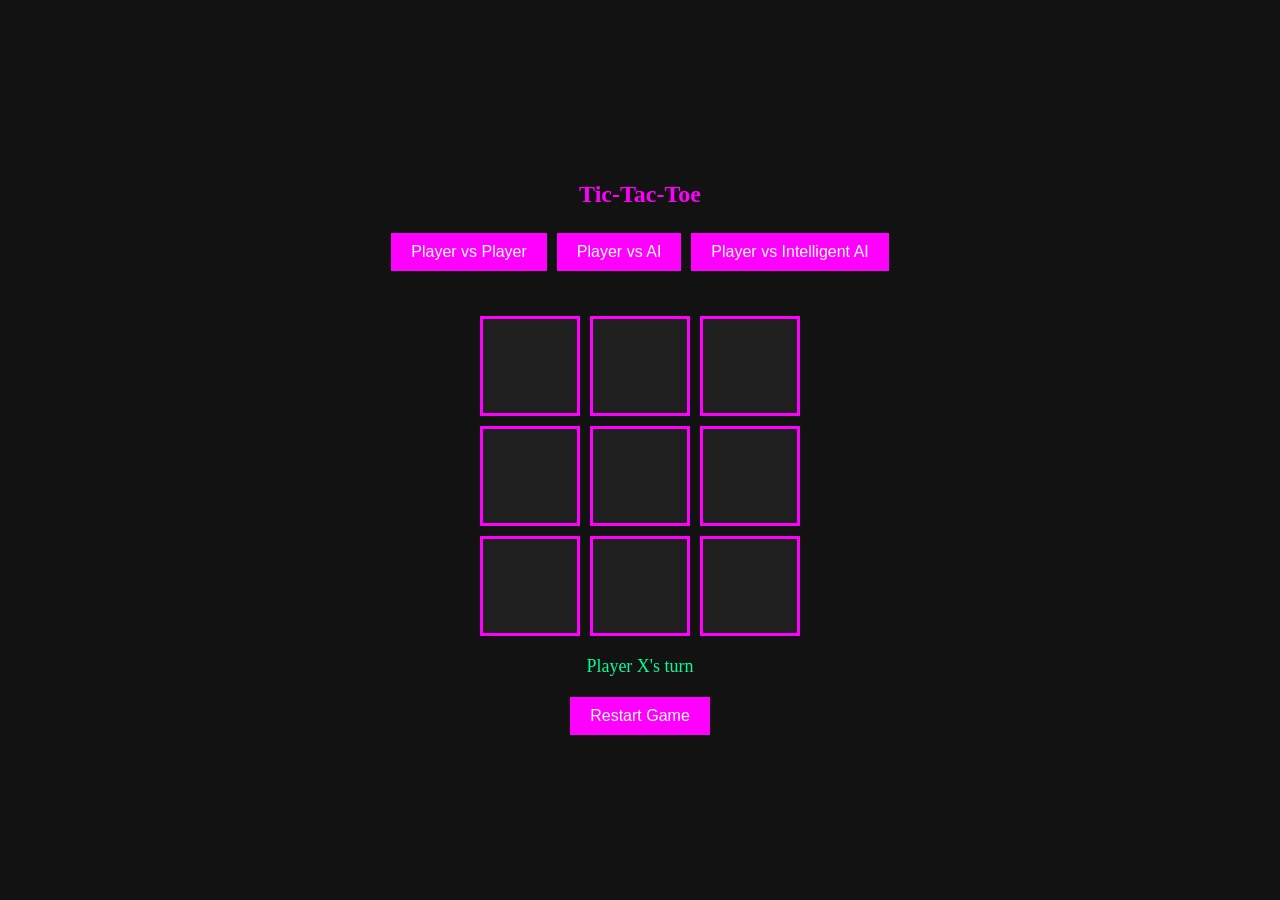
==== index.html @ 8ea6baa7 "Rename game.html to index.html" ====
<!DOCTYPE html>
<html lang="en">
<head>
    <meta charset="UTF-8">
    <meta name="viewport" content="width=device-width, initial-scale=1.0">
    <title>Tic-Tac-Toe</title>
    <link rel="stylesheet" href="game.css">
</head>
<body>
    <div class="game-container">
        <h1>Tic-Tac-Toe</h1>
        <div class="game-mode">
            <button id="playerVsPlayer" class="mode-button">Player vs Player</button>
            <button id="playerVsBasicAI" class="mode-button">Player vs AI</button>
            <button id="playerVsIntelligentAI" class="mode-button">Player vs Intelligent AI</button>
        </div>
        <div class="board" id="board">
            <div class="cell" data-cell></div>
            <div class="cell" data-cell></div>
            <div class="cell" data-cell></div>
            <div class="cell" data-cell></div>
            <div class="cell" data-cell></div>
            <div class="cell" data-cell></div>
            <div class="cell" data-cell></div>
            <div class="cell" data-cell></div>
            <div class="cell" data-cell></div>
        </div>
        <div class="status" id="statusMessage"></div>
        <button id="restartButton">Restart Game</button>
        
    </div>
    <script src="game.js"></script>
</body>
</html>
---- game.css ----
body {
    background-color: #121212;
    color: #00ff99;
    font-family: 'Press Start 2P', cursive;
    display: flex;
    justify-content: center;
    align-items: center;
    height: 100vh;
    margin: 0;
}

h1 {
    font-size: 24px;
    text-align: center;
    margin-bottom: 20px;
    color: #ff00ff;
}

.game-container {
    display: flex;
    flex-direction: column;
    justify-content: center;
    align-items: center;
    height: 100vh;
}

.board {
    
    display: grid;
    grid-template-columns: repeat(3, 100px);
    grid-template-rows: repeat(3, 100px);
    gap: 10px;
    justify-content: center;
    margin-top: 20px;
}

.cell {
    background-color: #1f1f1f;
    border: 3px solid #ff00ff;
    font-size: 36px;
    color: #00ff99;
    display: flex;
    justify-content: center;
    align-items: center;
    cursor: pointer;
    transition: background-color 0.3s;
}
.cell.x {
    color: #ff00ff; /* X color */
}

.cell.o {
    color: #00ff99; /* O color */
}

.cell:hover {
    background-color: #333333;
}

.status {
    margin-top: 20px;
    margin-bottom: 20px;
    font-size: 18px;
}

button {
    background-color: #ff00ff;
    color: #ffffff;
    border: none;
    padding: 10px 20px;
    font-size: 16px;
    cursor: pointer;
    transition: background-color 0.3s;
}
.ai-mode .cell {
    background-color: #090942; /* Blue color for AI mode */
}

button:hover {
    background-color: #cc00cc;
}

.cell.winning-combination {
    background-color: #ffffff; /* Background color for the winning combination */
    color: #000000; /* Optional: Change text color for better contrast */
}

.game-mode {
    
    display: flex;
    justify-content: center;
    flex-wrap: wrap;
    margin-bottom: 20px;
}

.mode-button {
    background-color: #ff00ff;
    color: #ffffff;
    border: none;
    padding: 10px 20px;
    font-size: 16px;
    cursor: pointer;
    margin: 5px;
    transition: background-color 0.3s;
}

.mode-button:hover {
    background-color: #cc00cc;
}
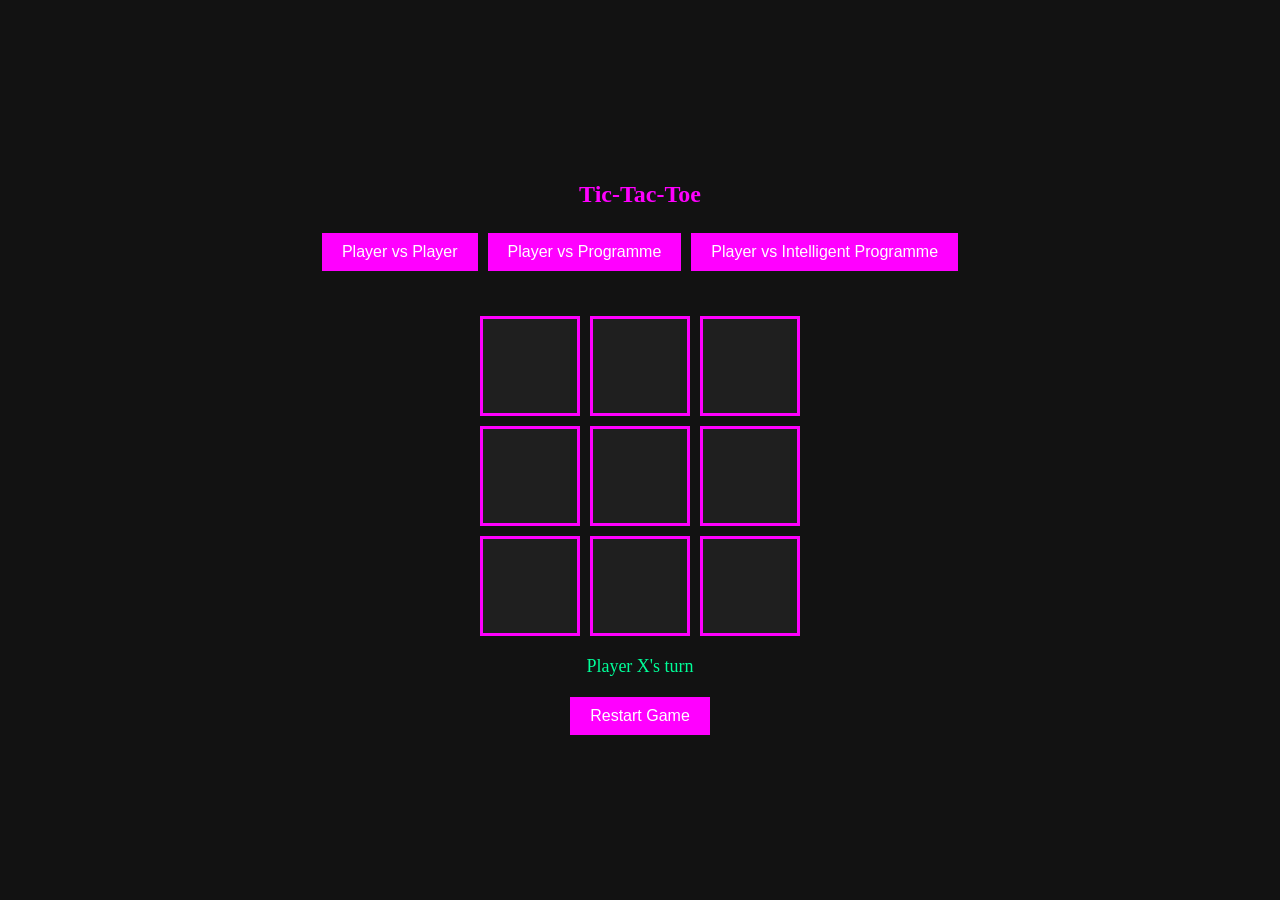
==== commit 1cd974e6: "naming programme" ====
--- a/index.html
+++ b/index.html
@@ -11,8 +11,8 @@
         <h1>Tic-Tac-Toe</h1>
         <div class="game-mode">
             <button id="playerVsPlayer" class="mode-button">Player vs Player</button>
-            <button id="playerVsBasicAI" class="mode-button">Player vs AI</button>
-            <button id="playerVsIntelligentAI" class="mode-button">Player vs Intelligent AI</button>
+            <button id="playerVsBasicAI" class="mode-button">Player vs Programme</button>
+            <button id="playerVsIntelligentAI" class="mode-button">Player vs Intelligent Programme</button>
         </div>
         <div class="board" id="board">
             <div class="cell" data-cell></div>
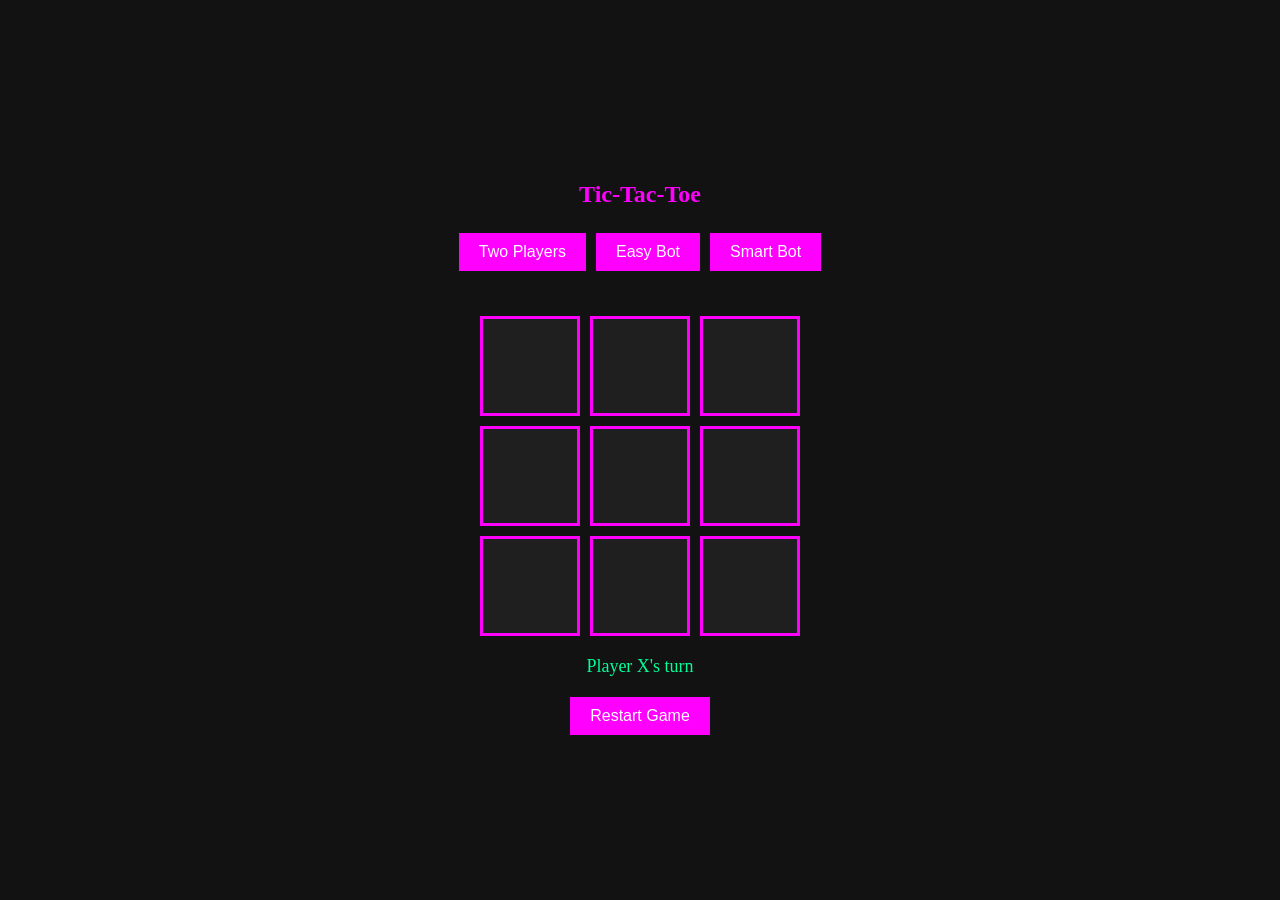
==== commit 3276f476: "new titles" ====
--- a/index.html
+++ b/index.html
@@ -10,9 +10,9 @@
     <div class="game-container">
         <h1>Tic-Tac-Toe</h1>
         <div class="game-mode">
-            <button id="playerVsPlayer" class="mode-button">Player vs Player</button>
-            <button id="playerVsBasicAI" class="mode-button">Player vs Programme</button>
-            <button id="playerVsIntelligentAI" class="mode-button">Player vs Intelligent Programme</button>
+            <button id="playerVsPlayer" class="mode-button"> Two Players </button>
+            <button id="playerVsBasicAI" class="mode-button"> Easy Bot </button>
+            <button id="playerVsIntelligentAI" class="mode-button"> Smart Bot </button>
         </div>
         <div class="board" id="board">
             <div class="cell" data-cell></div>
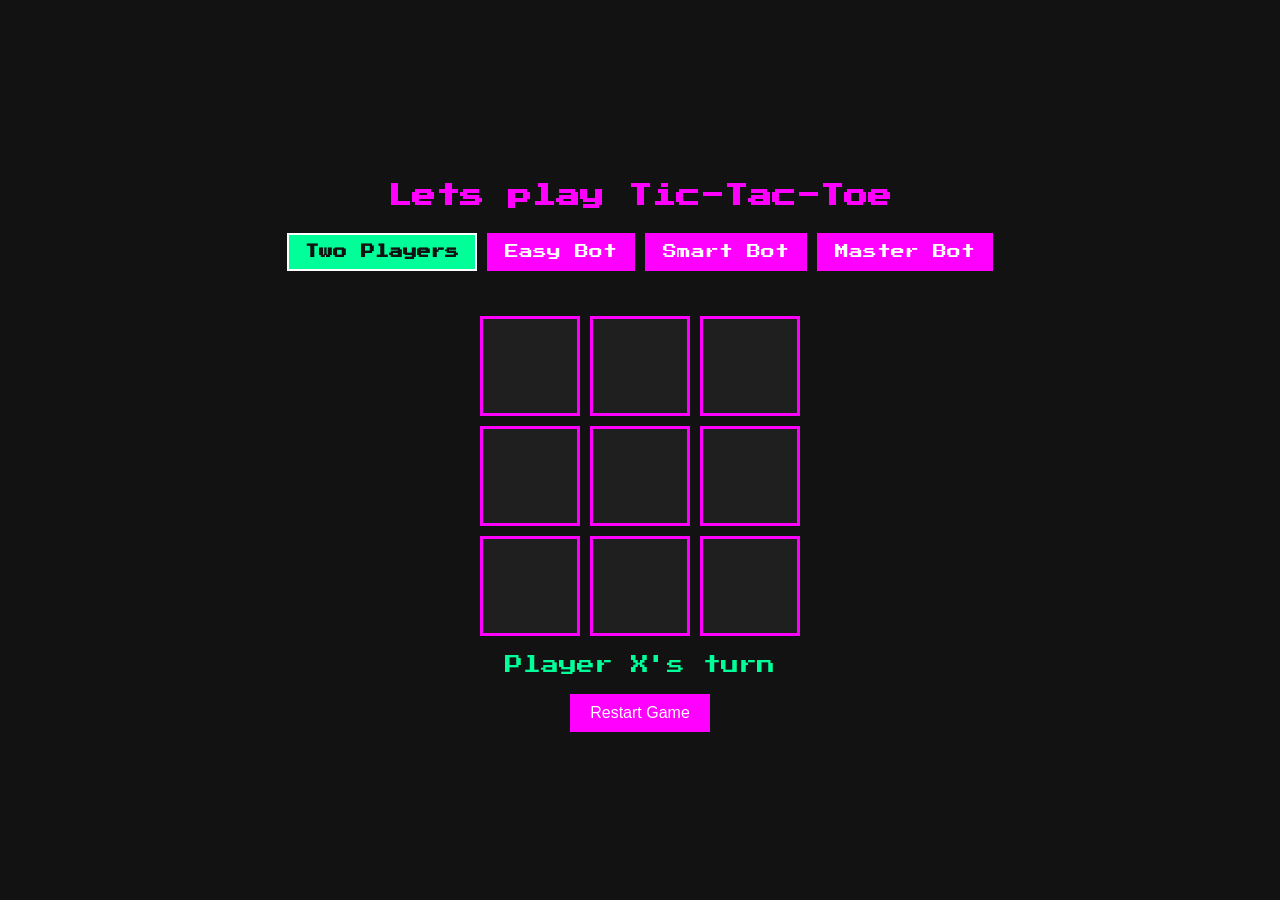
==== commit bb77e930: "Merge branch 'main' of https://github.com/Imane-Elhouari/tic-tac-toe" ====
--- a/index.html
+++ b/index.html
@@ -4,15 +4,19 @@
     <meta charset="UTF-8">
     <meta name="viewport" content="width=device-width, initial-scale=1.0">
     <title>Tic-Tac-Toe</title>
+    <link rel="preconnect" href="https://fonts.googleapis.com">
+    <link rel="preconnect" href="https://fonts.gstatic.com" crossorigin>
+    <link href="https://fonts.googleapis.com/css2?family=Press+Start+2P&display=swap" rel="stylesheet">
     <link rel="stylesheet" href="game.css">
 </head>
 <body>
     <div class="game-container">
-        <h1>Tic-Tac-Toe</h1>
+        <h1>Lets play Tic-Tac-Toe</h1>
         <div class="game-mode">
             <button id="playerVsPlayer" class="mode-button"> Two Players </button>
             <button id="playerVsBasicAI" class="mode-button"> Easy Bot </button>
             <button id="playerVsIntelligentAI" class="mode-button"> Smart Bot </button>
+            <button id="playerVsMasterAI" class="mode-button"> Master Bot </button>
         </div>
         <div class="board" id="board">
             <div class="cell" data-cell></div>
@@ -27,7 +31,6 @@
         </div>
         <div class="status" id="statusMessage"></div>
         <button id="restartButton">Restart Game</button>
-        
     </div>
     <script src="game.js"></script>
 </body>
--- a/game.css
+++ b/game.css
@@ -25,7 +25,6 @@
 }
 
 .board {
-    
     display: grid;
     grid-template-columns: repeat(3, 100px);
     grid-template-rows: repeat(3, 100px);
@@ -45,6 +44,7 @@
     cursor: pointer;
     transition: background-color 0.3s;
 }
+
 .cell.x {
     color: #ff00ff; /* X color */
 }
@@ -72,8 +72,17 @@
     cursor: pointer;
     transition: background-color 0.3s;
 }
+
 .ai-mode .cell {
     background-color: #090942; /* Blue color for AI mode */
+}
+
+.intelligent-ai-mode .cell {
+    background-color: #77018c; /* Purple color for Smart Bot mode */
+}
+
+.master-ai-mode .cell {
+    background-color: #52031a; /* Dark crimson for Master Bot mode */
 }
 
 button:hover {
@@ -82,11 +91,10 @@
 
 .cell.winning-combination {
     background-color: #ffffff; /* Background color for the winning combination */
-    color: #000000; /* Optional: Change text color for better contrast */
+    color: #000000; /* Text color for contrast */
 }
 
 .game-mode {
-    
     display: flex;
     justify-content: center;
     flex-wrap: wrap;
@@ -96,17 +104,22 @@
 .mode-button {
     background-color: #ff00ff;
     color: #ffffff;
-    border: none;
-    padding: 10px 20px;
-    font-size: 16px;
+    border: 2px solid transparent;
+    padding: 10px 16px;
+    font-size: 14px;
     cursor: pointer;
     margin: 5px;
-    transition: background-color 0.3s;
+    transition: background-color 0.3s, border-color 0.3s;
+    font-family: inherit;
 }
 
 .mode-button:hover {
     background-color: #cc00cc;
 }
 
-
-
+.mode-button.active {
+    background-color: #00ff99;
+    color: #121212;
+    border-color: #ffffff;
+    font-weight: bold;
+}
